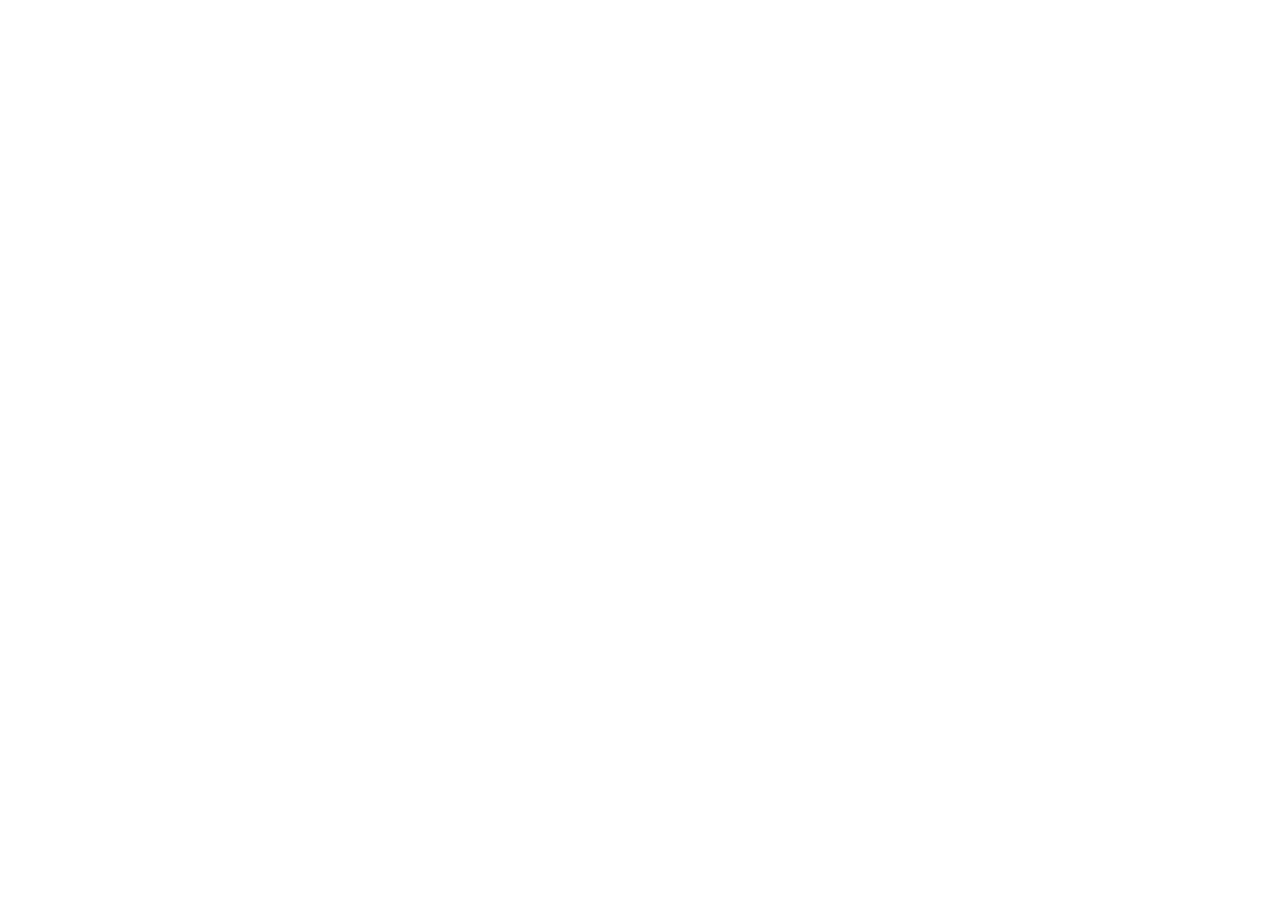
==== latte.html @ d070cb61 "“message”" ====
<!DOCTYPE html>
<html lang="en">
<head>
    <meta charset="UTF-8">
    <meta name="viewport" content="width=device-width, initial-scale=1.0">
    <title>Cannon's Coffee</title>
    
</head>
<body>
    
</body>
</html>
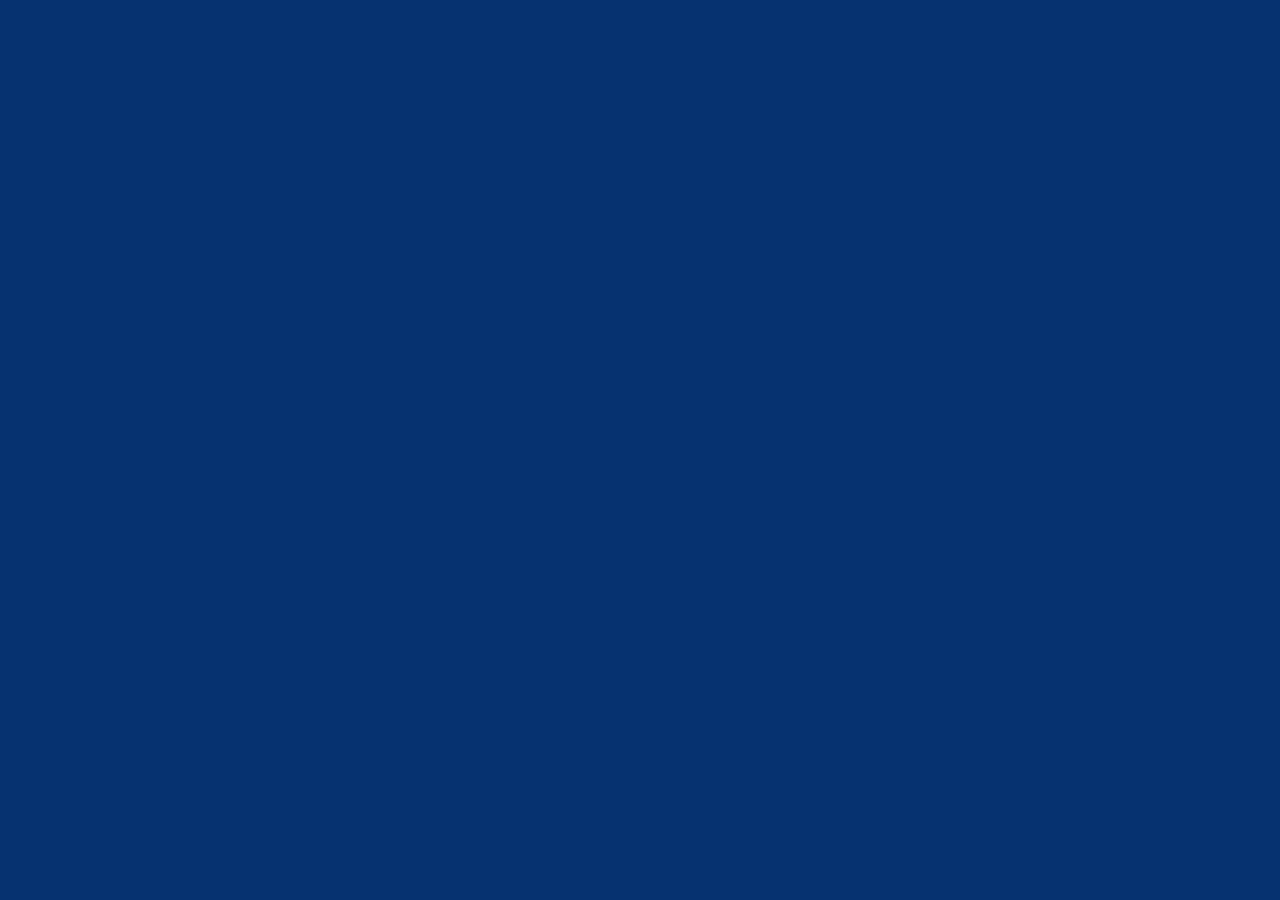
==== commit 6082c2ab: "“message”" ====
--- a/latte.html
+++ b/latte.html
@@ -4,9 +4,11 @@
     <meta charset="UTF-8">
     <meta name="viewport" content="width=device-width, initial-scale=1.0">
     <title>Cannon's Coffee</title>
-    
+    <link rel="stylesheet" href="css/styles.css">
 </head>
 <body>
-    
+    <div class="wrapper2">
+
+    </div>
 </body>
 </html>
--- a/css/styles.css
+++ b/css/styles.css
@@ -0,0 +1,58 @@
+@import url('https://fonts.googleapis.com/css2?family=Montserrat:ital,wght@0,100..900;1,100..900&display=swap');
+html {
+  box-sizing: border-box;
+}
+
+*,
+*:before,
+*:after {
+  box-sizing: inherit;
+}
+:root{
+    --black: #000000;
+    --catalina: #06327d;
+    --bluetiful: #2b70e4;
+    --vegan: #209d5c;
+    --sunglow: #ffd034;
+    --white: #ffffff;
+    --lightblue: #cadbf8;
+    --font: "Montserrat";
+    --weight: 300;
+    --height: 1.1667;
+}
+
+body {
+  color: black;
+  background-color: #063270;
+  font-size: 1.125rem;
+  line-height: 1.5;
+  font-family: var(--font);
+  margin: 0;
+}
+
+.wrapper, .wrapper2 {
+max-width: 1200px;
+margin: 0 auto;
+}
+
+h1{
+    font-size: 3rem;
+    line-height: var(--height);
+    font-weight: var(--weight);
+    text-transform: uppercase;
+    margin: 0;
+}
+
+h2{
+    font-size: 2.5rem;
+    line-height: var(--height);
+    font-weight: var(--weight);
+    text-transform: uppercase;
+
+}
+
+h3{
+    font-size: 1.75rem;
+    line-height: var(--height);
+    font-weight: var(--weight);
+}
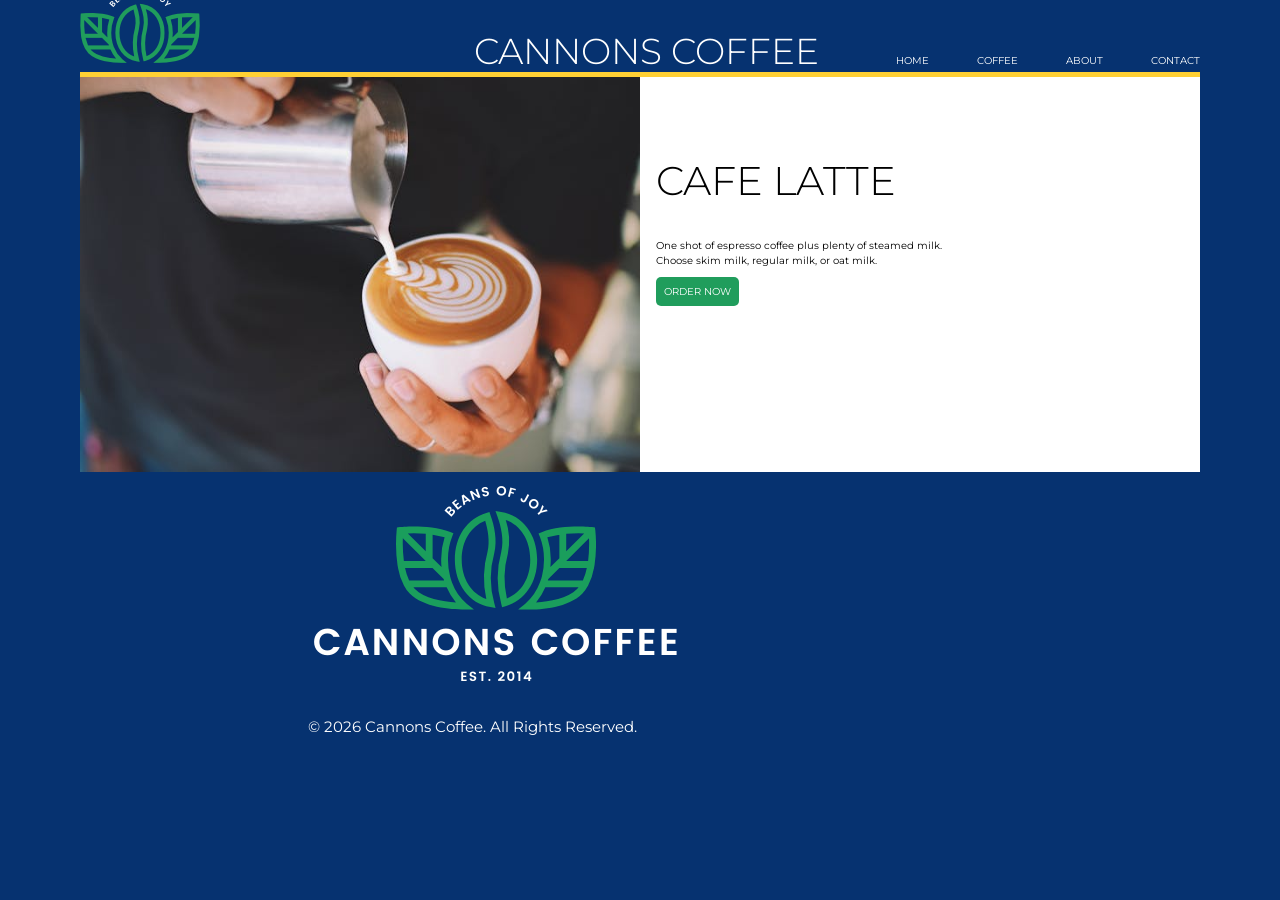
==== commit fe91cde0: "“message”" ====
--- a/latte.html
+++ b/latte.html
@@ -6,6 +6,35 @@
     <title>Cannon's Coffee</title>
     <link rel="stylesheet" href="css/styles.css">
 </head>
+<div class="wrapper2">
+    <header>
+        <img class="logo" src="images/cc-logo.webp" alt="Cannons Coffee Logo, Beans of Joy">
+			<h1>CANNONS COFFEE</h1>
+			<nav>
+				<ul>
+					<li><a href="index.html">Home</a></li> <!-- (link to index.html) - Hint: the value of your href will be the file path of index.html -->
+					<li><a href="latte.html">Coffee</a></li> <!-- (link to latte.html) - Hint: the value of your href will be the file path of latte.html -->
+					<li><a href="https://joe.coffee/locations/ga/brookhaven/the-coffee-house-brookhaven-4cfa2951-f80b-4b94-889d-603ba0914e39/" target="_blank">About</a></li> <!-- (link to your favorite coffee house’s website, open in new tab) -->
+					<li><a href="mailto:epope1979@gmail.com" target="_blank">Contact</a></li> <!-- (when clicked, opens an email to your professional email address. You may need to look this up!) -->
+					<!-- Logo image: logo-nav.png
+Alt text: Cannons Coffee Logo, Beans of Joy -->
+				</ul>
+			</nav>
+</header>
+<main>
+    <div class="hero">
+				<img class="photo1" src="images/latte.jpg" alt="Coffee in a cup" />
+				<div class="hero-card">
+					<h2>Cafe Latte</h2>
+					<p>One shot of espresso coffee plus plenty of steamed milk. Choose skim milk, regular milk, or oat milk.</p>
+					<p><a href="https://www.opentable.com" target="_blank" class="reserve">Order Now </a></p> <!--(have the link go to any website of your choice)-->
+		</main>
+
+<footer>
+    <img class="logo2" src="images/logo-footer.png" alt="Cannons Coffee, Beans of Joy! Est. 2014" />
+			<p class="footer">&copy 2026 Cannons Coffee. All Rights Reserved.</p>
+			<!-- Image: logo-footer.png   Alt text: Cannons Coffee, Beans of Joy! Est. 2014 -->
+</footer>
 <body>
     <div class="wrapper2">
 
--- a/css/styles.css
+++ b/css/styles.css
@@ -1,58 +1,298 @@
-@import url('https://fonts.googleapis.com/css2?family=Montserrat:ital,wght@0,100..900;1,100..900&display=swap');
+@import url("https://fonts.googleapis.com/css2?family=Montserrat:ital,wght@0,100..900;1,100..900&display=swap");
 html {
-  box-sizing: border-box;
+	box-sizing: border-box;
 }
 
 *,
 *:before,
 *:after {
-  box-sizing: inherit;
-}
-:root{
-    --black: #000000;
-    --catalina: #06327d;
-    --bluetiful: #2b70e4;
-    --vegan: #209d5c;
-    --sunglow: #ffd034;
-    --white: #ffffff;
-    --lightblue: #cadbf8;
-    --font: "Montserrat";
-    --weight: 300;
-    --height: 1.1667;
+	box-sizing: inherit;
+}
+:root {
+	--black: #000000;
+	--catalina: #06327d;
+	--bluetiful: #2b70e4;
+	--vegan: #209d5c;
+	--sunglow: #ffd034;
+	--white: #ffffff;
+	--lightblue: #cadbf8;
+	--font: "Montserrat";
+	--weight: 300;
+	--height: 1.1667;
+	--radius: 5px;
 }
 
 body {
-  color: black;
-  background-color: #063270;
-  font-size: 1.125rem;
-  line-height: 1.5;
-  font-family: var(--font);
-  margin: 0;
-}
-
-.wrapper, .wrapper2 {
-max-width: 1200px;
-margin: 0 auto;
-}
-
-h1{
-    font-size: 3rem;
-    line-height: var(--height);
-    font-weight: var(--weight);
-    text-transform: uppercase;
-    margin: 0;
-}
-
-h2{
-    font-size: 2.5rem;
-    line-height: var(--height);
-    font-weight: var(--weight);
-    text-transform: uppercase;
-
-}
-
-h3{
-    font-size: 1.75rem;
-    line-height: var(--height);
-    font-weight: var(--weight);
-}+	color: black;
+	background-color: #063270;
+	font-size: 1.125rem;
+	line-height: 1.5;
+	font-family: var(--font);
+	margin: 0 auto;
+}
+
+.wrapper,
+.wrapper2 {
+	margin: 0 auto;
+}
+
+header {
+	text-transform: uppercase;
+	display: flex;
+	flex-flow: row wrap;
+	gap: 0.5rem;
+	margin: 0 auto;
+	text-align: center;
+	justify-content: center;
+	padding-bottom: 1rem;
+}
+
+.logo1 {
+	width: 151px;
+	margin: 0 auto;
+}
+
+nav ul {
+	list-style-type: none;
+	padding: 0;
+	margin: 0;
+	display: flex;
+	flex-flow: row wrap;
+	align-items: center;
+	gap: 0.5rem;
+	justify-content: center;
+}
+
+nav a {
+	color: var(--white);
+	text-decoration: none;
+	margin-left: 2.5rem;
+}
+
+h1 {
+	color: var(--white);
+	font-size: 3rem;
+	line-height: var(--height);
+	font-weight: var(--weight);
+	text-transform: uppercase;
+	margin: 0 auto;
+	text-align: center;
+}
+
+h2 {
+	font-size: 3.6rem;
+	line-height: var(--height);
+	font-weight: var(--weight);
+	text-transform: uppercase;
+}
+
+h3 {
+	font-size: 20px;
+	line-height: var(--height);
+	font-weight: bold;
+}
+
+.reserve {
+	color: var(--white);
+	background-color: var(--vegan);
+	border-radius: var(--radius);
+	padding: 0.5rem;
+	text-align: center;
+	width: 13rem;
+	text-transform: uppercase;
+	text-decoration: none;
+}
+
+.order {
+	color: var(--white);
+	background-color: var(--catalina);
+	border-radius: var(--radius);
+	padding: 0.5rem;
+	text-align: center;
+	width: 10rem;
+	text-transform: uppercase;
+	text-decoration: none;
+}
+
+.hero {
+	background-color: var(--white);
+	display: block;
+	border-top: 5px solid var(--sunglow);
+	padding: 3rem;
+}
+
+.photo {
+	width: 100%;
+	height: 350px;
+}
+.photo1 {
+	width: 100%;
+	height: 350px;
+}
+
+p {
+	font-size: 20px;
+	text-align: left;
+	width: 285px;
+}
+
+.main {
+	background-color: var(--lightblue);
+	border-bottom: 5px solid var(--sunglow);
+	margin-top: -3rem;
+}
+
+/* ---------- Coffee cards ---------- */
+.coffee-cards {
+	display: flex;
+	flex-wrap: wrap;
+	justify-content: center;
+	gap: 1.5rem;
+}
+
+.card {
+	width: 375px;
+}
+
+.card img {
+	width: 100%;
+	border-radius: var(--radius);
+}
+
+.card p {
+	width: auto; /* stops the global p width from resizing cards */
+}
+
+footer {
+	display: flex;
+	flex-flow: wrap;
+	justify-content: center;
+}
+
+.footer {
+	color: var(--white);
+	font-size: 15px;
+	text-align: center;
+}
+
+/* ---------- Tablet ---------- */
+@media (min-width: 650px) {
+	.coffee-cards {
+		width: 100%;
+		gap: 1.5rem;
+	}
+	.card {
+		width: calc((100% - 2rem) / 2);
+	}
+	header {
+		margin-top: 2rem;
+		display: flex;
+		flex-flow: wrap;
+	}
+	h1 {
+		margin-top: 2rem;
+		margin-right: 1.8rem;
+	}
+	.logo1 {
+		width: 125px;
+	}
+	nav ul {
+		padding-bottom: 1rem;
+	}
+	.hero {
+		display: flex;
+		padding: 0;
+		margin-top: -2rem;
+	}
+	.photo {
+		height: 375px;
+		/* 		width: 50%; */
+	}
+	.photo1 {
+		width: 50%;
+	}
+	.hero-card {
+		padding: 1rem;
+	}
+	h2 {
+		font-size: 40px;
+	}
+	p {
+		font-size: 17px;
+	}
+	.main {
+		padding: 2rem;
+	}
+	.footer {
+		width: 400px;
+	}
+}
+
+/* ---------- Desktop ---------- */
+@media (min-width: 1000px) {
+	.wrapper,
+	.wrapper2 {
+		margin: -3rem 5rem;
+	}
+	header {
+		flex-wrap: nowrap;
+		align-items: baseline;
+		justify-content: space-around;
+	}
+	h1 {
+		font-size: 36px;
+	}
+	.logo1 {
+		width: 60px;
+	}
+	nav a {
+		font-size: 10px;
+	}
+	.hero {
+		height: 400px;
+	}
+	.photo {
+		height: 395px;
+		width: 50%;
+	}
+	.photo1 {
+		height: 395px;
+		width: 50%;
+	}
+	.hero-card {
+		margin-top: 2rem;
+	}
+	p,
+	.hero-card {
+		width: 300px;
+		margin-bottom: 1rem;
+		font-size: 10px;
+	}
+	.main {
+		width: 100%;
+		height: 600px; /* remove if you don’t need a fixed height */
+	}
+	.coffee-cards {
+		width: 100%;
+		max-width: 1200px;
+		margin: 0 auto;
+		gap: 1rem;
+		flex-wrap: nowrap;
+		justify-content: space-between;
+	}
+	.card {
+		width: calc((100% - 3rem) / 4); /* 4 cards, 3 gaps of 1rem */
+	}
+	.card p {
+		width: 160px;
+	}
+	footer {
+		display: inline-block;
+	}
+	.logo2 {
+		margin-left: 14rem;
+	}
+	.footer {
+		margin-left: 12rem;
+	}
+}
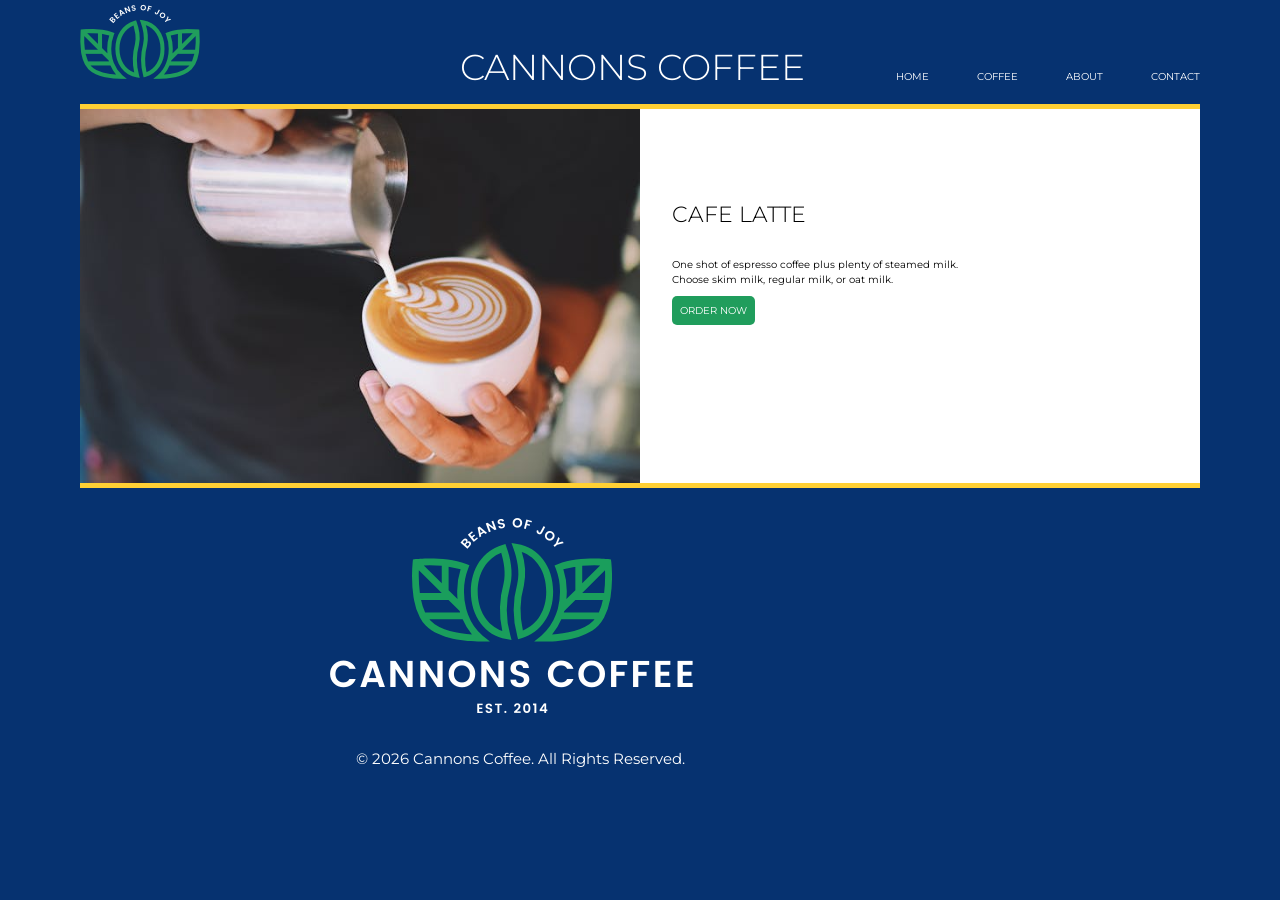
==== commit 95afbf0f: "“message”" ====
--- a/latte.html
+++ b/latte.html
@@ -22,12 +22,14 @@
 			</nav>
 </header>
 <main>
-    <div class="hero">
+    <div class="hero2">
 				<img class="photo1" src="images/latte.jpg" alt="Coffee in a cup" />
-				<div class="hero-card">
-					<h2>Cafe Latte</h2>
+				<div class="hero-card2">
+					<h4>Cafe Latte</h4>
 					<p>One shot of espresso coffee plus plenty of steamed milk. Choose skim milk, regular milk, or oat milk.</p>
 					<p><a href="https://www.opentable.com" target="_blank" class="reserve">Order Now </a></p> <!--(have the link go to any website of your choice)-->
+                    </div>
+                    </div>
 		</main>
 
 <footer>
@@ -35,9 +37,6 @@
 			<p class="footer">&copy 2026 Cannons Coffee. All Rights Reserved.</p>
 			<!-- Image: logo-footer.png   Alt text: Cannons Coffee, Beans of Joy! Est. 2014 -->
 </footer>
-<body>
-    <div class="wrapper2">
 
-    </div>
-</body>
+</div>
 </html>
--- a/css/styles.css
+++ b/css/styles.css
@@ -92,6 +92,13 @@
 	font-weight: bold;
 }
 
+h4{
+    font-size: 3.6rem;
+	line-height: var(--height);
+	font-weight: var(--weight);
+	text-transform: uppercase;
+}
+
 .reserve {
 	color: var(--white);
 	background-color: var(--vegan);
@@ -114,20 +121,21 @@
 	text-decoration: none;
 }
 
-.hero {
+.hero, .hero2 {
 	background-color: var(--white);
 	display: block;
 	border-top: 5px solid var(--sunglow);
+    border-bottom: 5px solid var(--sunglow);
 	padding: 3rem;
 }
 
 .photo {
 	width: 100%;
-	height: 350px;
+	/* height: 350px; */
 }
 .photo1 {
 	width: 100%;
-	height: 350px;
+	/* height: 350px; */
 }
 
 p {
@@ -193,27 +201,38 @@
 		margin-top: 2rem;
 		margin-right: 1.8rem;
 	}
+    h4{
+        font-size: 40px;
+    }
 	.logo1 {
 		width: 125px;
 	}
 	nav ul {
 		padding-bottom: 1rem;
 	}
-	.hero {
+	.hero, .hero2 {
 		display: flex;
 		padding: 0;
-		margin-top: -2rem;
+		margin-top: -1rem;
 	}
 	.photo {
-		height: 375px;
-		/* 		width: 50%; */
+		width: 50%;
+		height: 377px;
 	}
 	.photo1 {
 		width: 50%;
+        padding: 2rem 0;
+    
 	}
 	.hero-card {
 		padding: 1rem;
-	}
+        height: 420px;
+	}
+    .hero-card2{
+        height: 350px;
+        padding: 2rem;
+        margin-top: -3.1em;
+    }
 	h2 {
 		font-size: 40px;
 	}
@@ -232,33 +251,39 @@
 @media (min-width: 1000px) {
 	.wrapper,
 	.wrapper2 {
-		margin: -3rem 5rem;
+		margin: -2rem 5rem;
 	}
 	header {
 		flex-wrap: nowrap;
 		align-items: baseline;
 		justify-content: space-around;
+        margin-top: 2rem;
 	}
 	h1 {
 		font-size: 36px;
-	}
-	.logo1 {
-		width: 60px;
-	}
+        margin-right: 2.7rem;
+	}
+
+    h4{
+        font-size: 22px;
+    }
+	
 	nav a {
 		font-size: 10px;
 	}
-	.hero {
-		height: 400px;
-	}
 	.photo {
-		height: 395px;
+		height: 425px;
 		width: 50%;
 	}
 	.photo1 {
-		height: 395px;
 		width: 50%;
-	}
+        padding: 0;
+	}
+    .hero-card2{
+padding: -5rem;
+margin-top: 2rem;
+height: 250px;
+    }
 	.hero-card {
 		margin-top: 2rem;
 	}
@@ -288,11 +313,13 @@
 	}
 	footer {
 		display: inline-block;
+        margin-top: 1rem;
 	}
 	.logo2 {
-		margin-left: 14rem;
+		margin-left: 15rem;
 	}
 	.footer {
-		margin-left: 12rem;
-	}
-}
+		margin-left: 15rem;
+	}
+
+}
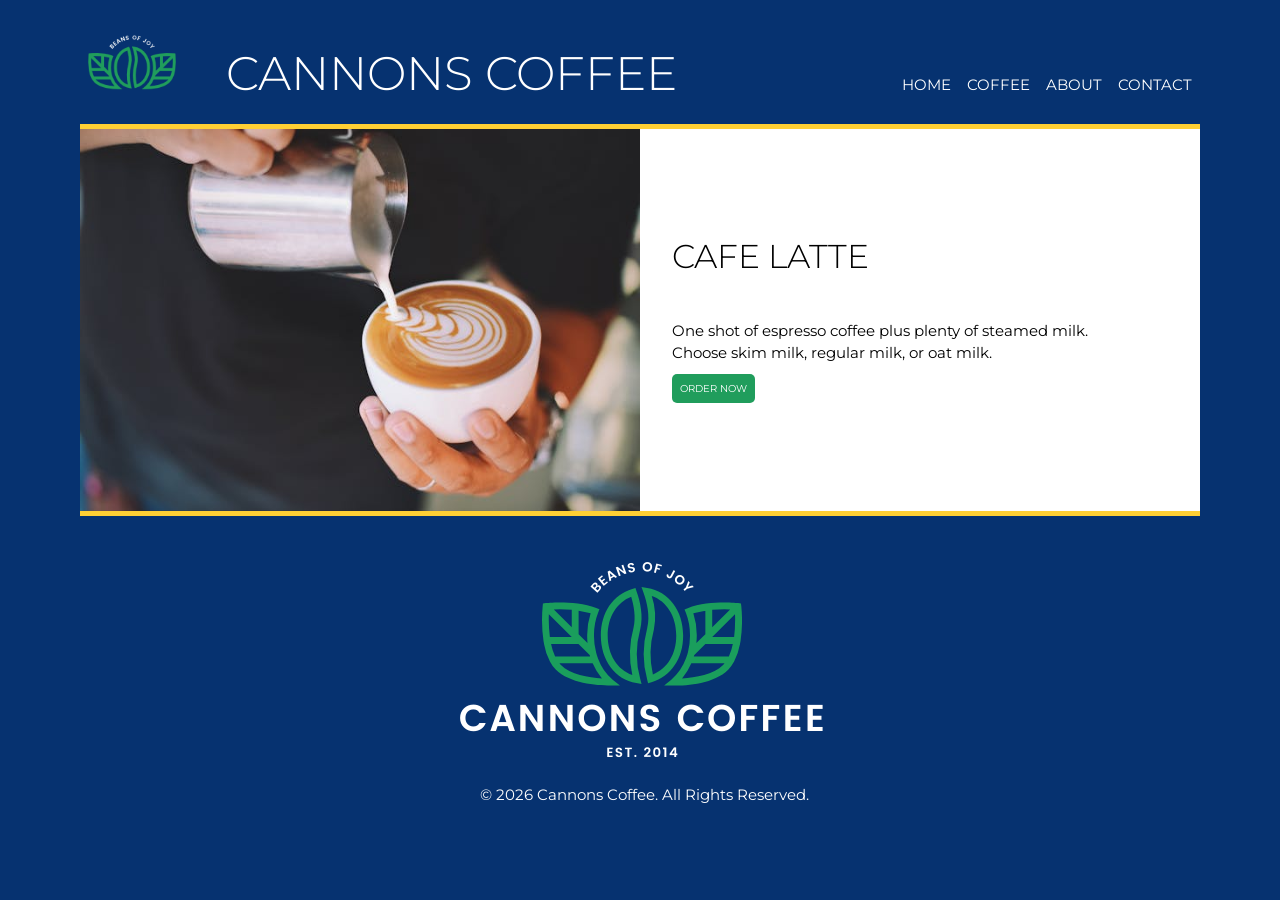
==== commit 57511ebd: "“message”" ====
--- a/latte.html
+++ b/latte.html
@@ -1,42 +1,69 @@
-<!DOCTYPE html>
+<!doctype html>
 <html lang="en">
-<head>
-    <meta charset="UTF-8">
-    <meta name="viewport" content="width=device-width, initial-scale=1.0">
+  <head>
+    <meta charset="UTF-8" />
+    <meta name="viewport" content="width=device-width, initial-scale=1.0" />
     <title>Cannon's Coffee</title>
-    <link rel="stylesheet" href="css/styles.css">
-</head>
-<div class="wrapper2">
+    <link rel="stylesheet" href="css/styles.css" />
+  </head>
+  <div class="wrapper2">
     <header>
-        <img class="logo" src="images/cc-logo.webp" alt="Cannons Coffee Logo, Beans of Joy">
-			<h1>CANNONS COFFEE</h1>
-			<nav>
-				<ul>
-					<li><a href="index.html">Home</a></li> <!-- (link to index.html) - Hint: the value of your href will be the file path of index.html -->
-					<li><a href="latte.html">Coffee</a></li> <!-- (link to latte.html) - Hint: the value of your href will be the file path of latte.html -->
-					<li><a href="https://joe.coffee/locations/ga/brookhaven/the-coffee-house-brookhaven-4cfa2951-f80b-4b94-889d-603ba0914e39/" target="_blank">About</a></li> <!-- (link to your favorite coffee house’s website, open in new tab) -->
-					<li><a href="mailto:epope1979@gmail.com" target="_blank">Contact</a></li> <!-- (when clicked, opens an email to your professional email address. You may need to look this up!) -->
-					<!-- Logo image: logo-nav.png
+      <img
+        class="logo"
+        src="images/cc-logo.webp"
+        alt="Cannons Coffee Logo, Beans of Joy"
+      />
+      <h1>CANNONS COFFEE</h1>
+      <nav>
+        <ul>
+          <li><a href="index.html">Home</a></li>
+          <!-- (link to index.html) - Hint: the value of your href will be the file path of index.html -->
+          <li><a href="latte.html">Coffee</a></li>
+          <!-- (link to latte.html) - Hint: the value of your href will be the file path of latte.html -->
+          <li>
+            <a
+              href="https://joe.coffee/locations/ga/brookhaven/the-coffee-house-brookhaven-4cfa2951-f80b-4b94-889d-603ba0914e39/"
+              target="_blank"
+              >About</a
+            >
+          </li>
+          <!-- (link to your favorite coffee house’s website, open in new tab) -->
+          <li>
+            <a href="mailto:epope1979@gmail.com" target="_blank">Contact</a>
+          </li>
+          <!-- (when clicked, opens an email to your professional email address. You may need to look this up!) -->
+          <!-- Logo image: logo-nav.png
 Alt text: Cannons Coffee Logo, Beans of Joy -->
-				</ul>
-			</nav>
-</header>
-<main>
-    <div class="hero2">
-				<img class="photo1" src="images/latte.jpg" alt="Coffee in a cup" />
-				<div class="hero-card2">
-					<h4>Cafe Latte</h4>
-					<p>One shot of espresso coffee plus plenty of steamed milk. Choose skim milk, regular milk, or oat milk.</p>
-					<p><a href="https://www.opentable.com" target="_blank" class="reserve">Order Now </a></p> <!--(have the link go to any website of your choice)-->
-                    </div>
-                    </div>
-		</main>
+        </ul>
+      </nav>
+    </header>
+    <main>
+      <div class="hero2">
+        <img class="photo1" src="images/latte.jpg" alt="Coffee in a cup" />
+        <div class="hero-card2">
+          <h4>Cafe Latte</h4>
+          <p class="p2">
+            One shot of espresso coffee plus plenty of steamed milk. Choose skim
+            milk, regular milk, or oat milk.
+          </p>
+          <p>
+            <a href="https://www.opentable.com" target="_blank" class="reserve"
+              >Order Now
+            </a>
+          </p>
+          <!--(have the link go to any website of your choice)-->
+        </div>
+      </div>
+    </main>
 
-<footer>
-    <img class="logo2" src="images/logo-footer.png" alt="Cannons Coffee, Beans of Joy! Est. 2014" />
-			<p class="footer">&copy 2026 Cannons Coffee. All Rights Reserved.</p>
-			<!-- Image: logo-footer.png   Alt text: Cannons Coffee, Beans of Joy! Est. 2014 -->
-</footer>
-
-</div>
-</html>+    <footer>
+      <img
+        class="logo2"
+        src="images/logo-footer.png"
+        alt="Cannons Coffee, Beans of Joy! Est. 2014"
+      />
+      <p class="footer">&copy 2026 Cannons Coffee. All Rights Reserved.</p>
+      <!-- Image: logo-footer.png   Alt text: Cannons Coffee, Beans of Joy! Est. 2014 -->
+    </footer>
+  </div>
+</html>
--- a/css/styles.css
+++ b/css/styles.css
@@ -1,325 +1,373 @@
 @import url("https://fonts.googleapis.com/css2?family=Montserrat:ital,wght@0,100..900;1,100..900&display=swap");
 html {
-	box-sizing: border-box;
+  box-sizing: border-box;
 }
 
 *,
 *:before,
 *:after {
-	box-sizing: inherit;
+  box-sizing: inherit;
 }
 :root {
-	--black: #000000;
-	--catalina: #06327d;
-	--bluetiful: #2b70e4;
-	--vegan: #209d5c;
-	--sunglow: #ffd034;
-	--white: #ffffff;
-	--lightblue: #cadbf8;
-	--font: "Montserrat";
-	--weight: 300;
-	--height: 1.1667;
-	--radius: 5px;
+  --black: #000000;
+  --catalina: #06327d;
+  --bluetiful: #2b70e4;
+  --vegan: #209d5c;
+  --sunglow: #ffd034;
+  --white: #ffffff;
+  --lightblue: #cadbf8;
+  --font: "Montserrat";
+  --weight: 300;
+  --height: 1.1667;
+  --radius: 5px;
 }
 
 body {
-	color: black;
-	background-color: #063270;
-	font-size: 1.125rem;
-	line-height: 1.5;
-	font-family: var(--font);
-	margin: 0 auto;
+  color: black;
+  background-color: #063270;
+  font-size: 1.125rem;
+  line-height: 1.5;
+  font-family: var(--font);
+  margin: 0 auto;
 }
 
 .wrapper,
 .wrapper2 {
-	margin: 0 auto;
+  margin: 0 auto;
 }
 
 header {
-	text-transform: uppercase;
-	display: flex;
-	flex-flow: row wrap;
-	gap: 0.5rem;
-	margin: 0 auto;
-	text-align: center;
-	justify-content: center;
-	padding-bottom: 1rem;
+  text-transform: uppercase;
+  display: flex;
+  flex-flow: row wrap;
+  /* gap: 0.5rem; */
+  margin: 0 auto;
+  text-align: center;
+  justify-content: center;
+  padding-bottom: 1rem;
+margin-top: 1rem;
 }
 
 .logo1 {
-	width: 151px;
-	margin: 0 auto;
+  width: 100px;
+  
 }
 
 nav ul {
-	list-style-type: none;
-	padding: 0;
-	margin: 0;
-	display: flex;
-	flex-flow: row wrap;
-	align-items: center;
-	gap: 0.5rem;
-	justify-content: center;
+  list-style-type: none;
+  padding: 0;
+  /* margin: 0; */
+  display: flex;
+  flex-flow: row wrap;
+  align-items: center;
+  gap: 3rem;
+  justify-content: center;
 }
 
 nav a {
-	color: var(--white);
-	text-decoration: none;
-	margin-left: 2.5rem;
+  color: var(--white);
+  text-decoration: none;
+  font-size: 20px;
+  /* margin-left: 2.5rem; */
 }
 
 h1 {
-	color: var(--white);
-	font-size: 3rem;
-	line-height: var(--height);
-	font-weight: var(--weight);
-	text-transform: uppercase;
-	margin: 0 auto;
-	text-align: center;
+  color: var(--white);
+  font-size: 3rem;
+  line-height: var(--height);
+  font-weight: var(--weight);
+  text-transform: uppercase;
+  /* margin: 0 auto; */
+  text-align: center;
 }
 
 h2 {
-	font-size: 3.6rem;
-	line-height: var(--height);
-	font-weight: var(--weight);
-	text-transform: uppercase;
+  font-size: 4.5rem;
+  line-height: var(--height);
+  font-weight: var(--weight);
+  text-transform: uppercase;
 }
 
 h3 {
-	font-size: 20px;
-	line-height: var(--height);
-	font-weight: bold;
-}
-
-h4{
-    font-size: 3.6rem;
-	line-height: var(--height);
-	font-weight: var(--weight);
-	text-transform: uppercase;
+  font-size: 20px;
+  line-height: var(--height);
+  font-weight: bold;
+}
+
+h4 {
+  font-size: 3.6rem;
+  line-height: var(--height);
+  font-weight: var(--weight);
+  text-transform: uppercase;
 }
 
 .reserve {
-	color: var(--white);
-	background-color: var(--vegan);
-	border-radius: var(--radius);
-	padding: 0.5rem;
-	text-align: center;
-	width: 13rem;
-	text-transform: uppercase;
-	text-decoration: none;
+  color: var(--white);
+  background-color: var(--vegan);
+  border-radius: var(--radius);
+  padding: 0.5rem;
+  text-align: center;
+  width: 13rem;
+  text-transform: uppercase;
+  text-decoration: none;
 }
 
 .order {
-	color: var(--white);
-	background-color: var(--catalina);
-	border-radius: var(--radius);
-	padding: 0.5rem;
-	text-align: center;
-	width: 10rem;
-	text-transform: uppercase;
-	text-decoration: none;
-}
-
-.hero, .hero2 {
-	background-color: var(--white);
-	display: block;
-	border-top: 5px solid var(--sunglow);
-    border-bottom: 5px solid var(--sunglow);
-	padding: 3rem;
+  color: var(--white);
+  background-color: var(--catalina);
+  border-radius: var(--radius);
+  padding: 0.5rem;
+  text-align: center;
+  width: 10rem;
+  text-transform: uppercase;
+  text-decoration: none;
+}
+
+.hero,
+.hero2 {
+  background-color: var(--white);
+  display: block;
+  border-top: 5px solid var(--sunglow);
+  padding: 3rem;
+  margin-bottom: 2rem;
+}
+.hero2 {
+  border-bottom: 5px solid var(--sunglow);
 }
 
 .photo {
-	width: 100%;
-	/* height: 350px; */
+  width: 100%;
+  /* height: 350px; */
 }
 .photo1 {
-	width: 100%;
-	/* height: 350px; */
+  width: 100%;
+  /* height: 350px; */
 }
 
 p {
-	font-size: 20px;
-	text-align: left;
-	width: 285px;
+  font-size: 20px;
+  text-align: left;
+  width: 285px;
 }
 
 .main {
-	background-color: var(--lightblue);
-	border-bottom: 5px solid var(--sunglow);
-	margin-top: -3rem;
+  background-color: var(--lightblue);
+  border-bottom: 5px solid var(--sunglow);
+  margin-top: -3rem;
+  padding: 2rem;
 }
 
 /* ---------- Coffee cards ---------- */
 .coffee-cards {
-	display: flex;
-	flex-wrap: wrap;
-	justify-content: center;
-	gap: 1.5rem;
+  display: flex;
+  flex-wrap: wrap;
+  justify-content: center;
+  gap: 1.5rem;
 }
 
 .card {
-	width: 375px;
+  width: 375px;
 }
 
 .card img {
-	width: 100%;
-	border-radius: var(--radius);
+  width: 100%;
+  border-radius: var(--radius);
 }
 
 .card p {
-	width: auto; /* stops the global p width from resizing cards */
+  width: auto; /* stops the global p width from resizing cards */
 }
 
 footer {
-	display: flex;
+  display: flex;
+  flex-direction: column;
+  align-items: center;
+  /* display: flex;
 	flex-flow: wrap;
-	justify-content: center;
+	justify-content: center; */
+  margin-left: 0.5rem;
 }
 
 .footer {
-	color: var(--white);
-	font-size: 15px;
-	text-align: center;
+  color: var(--white);
+  font-size: 15px;
+  text-align: center;
 }
 
 /* ---------- Tablet ---------- */
 @media (min-width: 650px) {
-	.coffee-cards {
-		width: 100%;
-		gap: 1.5rem;
-	}
-	.card {
-		width: calc((100% - 2rem) / 2);
-	}
-	header {
-		margin-top: 2rem;
-		display: flex;
-		flex-flow: wrap;
-	}
-	h1 {
-		margin-top: 2rem;
-		margin-right: 1.8rem;
-	}
-    h4{
-        font-size: 40px;
-    }
-	.logo1 {
-		width: 125px;
-	}
-	nav ul {
-		padding-bottom: 1rem;
-	}
-	.hero, .hero2 {
-		display: flex;
-		padding: 0;
-		margin-top: -1rem;
-	}
-	.photo {
-		width: 50%;
-		height: 377px;
-	}
-	.photo1 {
-		width: 50%;
-        padding: 2rem 0;
-    
-	}
-	.hero-card {
-		padding: 1rem;
-        height: 420px;
-	}
-    .hero-card2{
-        height: 350px;
-        padding: 2rem;
-        margin-top: -3.1em;
-    }
-	h2 {
-		font-size: 40px;
-	}
-	p {
-		font-size: 17px;
-	}
-	.main {
-		padding: 2rem;
-	}
-	.footer {
-		width: 400px;
-	}
+  .coffee-cards {
+    width: 100%;
+    gap: 1.5rem;
+  }
+  .card {
+    width: calc((100% - 2rem) / 2);
+  }
+  header {
+    margin-top: 0rem;
+    display: flex;
+    flex-flow: wrap;
+	justify-content: space-around;
+	align-items: center;
+    padding: .5rem;
+
+  }
+  h1 {
+	font-size: 52px;
+align-items: center;
+    margin-bottom: .5rem;
+    /* margin-right: 1.8rem; */
+  }
+  h4 {
+    font-size: 40px;
+  }
+  .logo1 {
+    width: 100%;
+  }
+  nav a {
+    font-size: 15px;
+justify-content: space-around;
+  }
+  nav ul {
+    padding-bottom: 1rem;
+	justify-content: center;
+  }
+  .hero,
+  .hero2 {
+    display: flex;
+    padding: 0;
+    margin-top: -1rem;
+  }
+  .photo {
+    width: 50%;
+    height: 405px;
+  }
+  .photo1 {
+    width: 50%;
+    padding: 2rem 0;
+  }
+  .hero-card {
+    padding: 1rem;
+    height: 420px;
+  }
+  .hero-card2 {
+    height: 350px;
+    padding: 2rem;
+    margin-top: -3.1em;
+  }
+  h2 {
+    font-size: 40px;
+  }
+  p {
+    font-size: 17px;
+  }
+  .main {
+    padding: 2rem;
+  }
+  .footer {
+    width: 400px;
+  }
 }
 
 /* ---------- Desktop ---------- */
 @media (min-width: 1000px) {
-	.wrapper,
-	.wrapper2 {
-		margin: -2rem 5rem;
-	}
-	header {
-		flex-wrap: nowrap;
-		align-items: baseline;
-		justify-content: space-around;
-        margin-top: 2rem;
-	}
-	h1 {
-		font-size: 36px;
-        margin-right: 2.7rem;
-	}
-
-    h4{
-        font-size: 22px;
-    }
+  .wrapper,
+  .wrapper2 {
+    margin: -2rem 5rem;
+  }
+  header {
+	display: flex;
+    flex-wrap: nowrap;
+    align-items: baseline;
+	justify-content: space-between;
+    margin-top: 2.5rem;
+
+  }
+.logo{
+	width: 5.5rem;
+}
+  h1 {
+	/* display: flex; */
+    font-size: 47px;
+	/* align-items: center; */
+    margin-right: 11rem;
+	/* justify-content: flex-start; */
+	align-items: center;
 	
-	nav a {
-		font-size: 10px;
-	}
-	.photo {
-		height: 425px;
-		width: 50%;
-	}
-	.photo1 {
-		width: 50%;
-        padding: 0;
-	}
-    .hero-card2{
-padding: -5rem;
-margin-top: 2rem;
-height: 250px;
-    }
-	.hero-card {
-		margin-top: 2rem;
-	}
-	p,
-	.hero-card {
-		width: 300px;
-		margin-bottom: 1rem;
-		font-size: 10px;
-	}
-	.main {
-		width: 100%;
-		height: 600px; /* remove if you don’t need a fixed height */
-	}
-	.coffee-cards {
-		width: 100%;
-		max-width: 1200px;
-		margin: 0 auto;
-		gap: 1rem;
-		flex-wrap: nowrap;
-		justify-content: space-between;
-	}
-	.card {
-		width: calc((100% - 3rem) / 4); /* 4 cards, 3 gaps of 1rem */
-	}
-	.card p {
-		width: 160px;
-	}
-	footer {
-		display: inline-block;
-        margin-top: 1rem;
-	}
-	.logo2 {
-		margin-left: 15rem;
-	}
-	.footer {
-		margin-left: 15rem;
-	}
-
-}+  }
+  h2{
+font-size: 30px;
+width: 300px;
+  }
+
+  h4 {
+    font-size: 33px;
+  }
+.p1{
+	font-size: 14px;
+	width: 475px;
+}
+  .p2{
+	font-size: 15px;
+	width: 425px;
+  }
+  .p3{
+	font-size: 15px;
+	/* width: 800px; */
+  }
+  nav ul {
+    gap: 1rem;
+  }
+
+  nav a {
+    font-size: 15px;
+
+  }
+  .photo {
+    height: 452px;
+    width: 50%;
+  }
+  .photo1 {
+    width: 50%;
+    padding: 0;
+  }
+  .hero-card2 {
+    padding: -5rem;
+    margin-top: 2rem;
+    height: 350px;
+  }
+  .hero-card {
+    margin-top: 2rem;
+	width: 1200px;
+  }
+  p,
+  .hero-card {
+    width: 300px;
+    margin-bottom: 1rem;
+    font-size: 10px;
+  }
+  .main {
+    width: 100%;
+    height: 600px; /* remove if you don’t need a fixed height */
+  }
+  .coffee-cards {
+    width: 100%;
+    max-width: 1200px;
+    margin: 0 auto;
+    gap: 1rem;
+    flex-wrap: nowrap;
+    justify-content: space-between;
+  }
+  .card {
+    width: calc((100% - 3rem) / 4); /* 4 cards, 3 gaps of 1rem */
+  }
+  .card p {
+    width: 245px;
+  }
+  footer {
+    display: flex;
+    flex-direction: column;
+    align-items: center;
+  }
+  
+}
